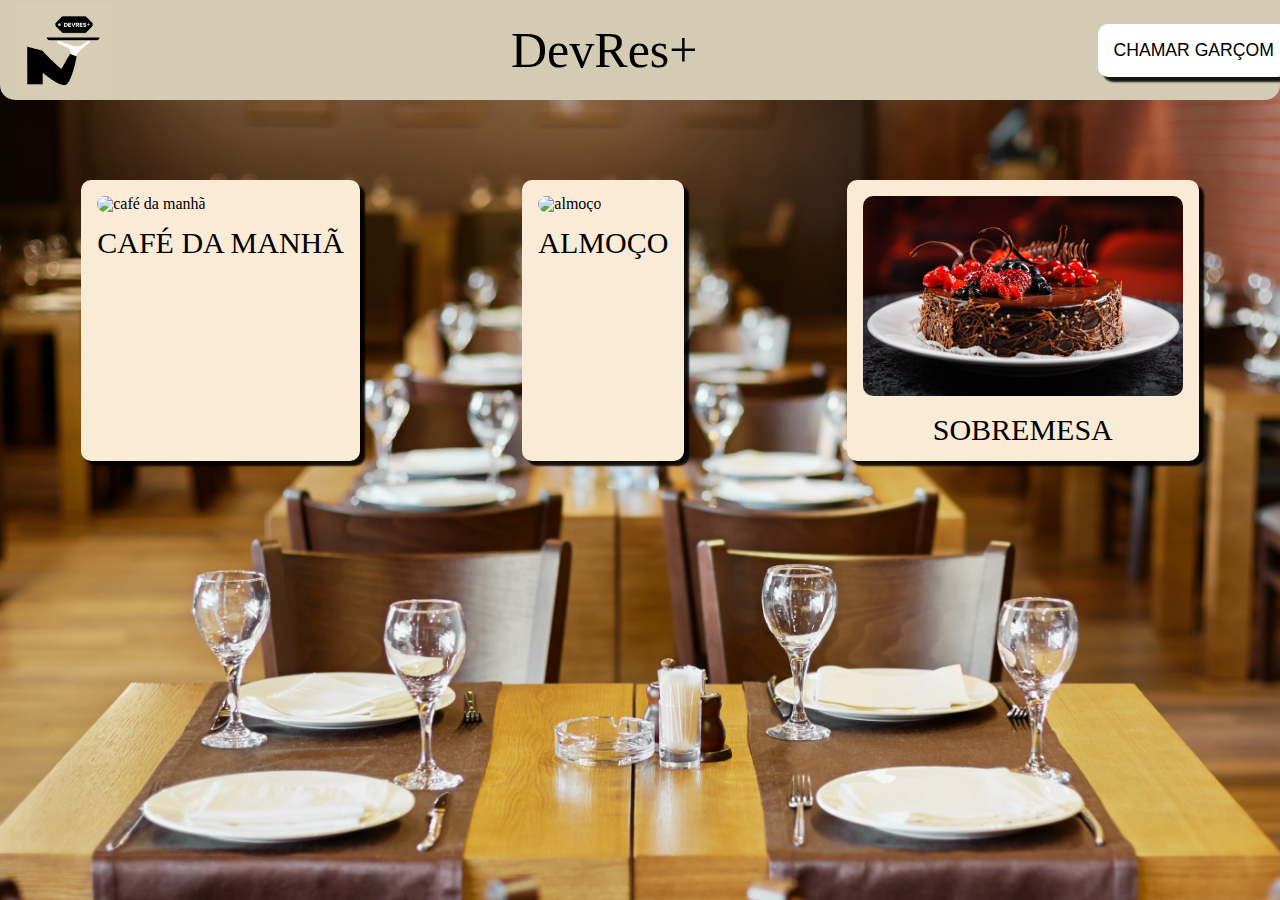
==== index.html @ 972ff322 "paginas de inicio e de escolha de refeições quase prontas" ====
<!DOCTYPE html>
<html lang="en">
<head>
    <meta charset="UTF-8">
    <meta name="viewport" content="width=device-width, initial-scale=1.0">
    <link rel="stylesheet" href="styles/main.css">
    <link rel="stylesheet" href="styles/reset.css">
    <title>Cardápio</title>
</head>
<body>
    <header class="cabecalho"> 
        <img class="Logo" src="img/devRes.jpg" alt="">
        <h1 class="titulo">DevRes+</h1>
        <button class="call">Chamar garçom</button>
    </header>
    <main>
        <section class="tipo">
            <ul class="tipo__cards">
                <li class="cards">
                    <a href="">
                        <img src="img/breakfast.jpg" alt="café da manhã">
                        <h3>café da manhã</h3>
                    </a>
                </li>
                <li class="cards">
                    <a href="">
                        <img src="img/dinner.jpg" alt="almoço">
                        <h3>almoço</h3>
                    </a>
                </li>
                <li class="cards">
                    <a href="">
                        <img src="img/cake.jpg" alt="Bolo">
                        <h3>sobremesa</h3>
                    </a>
                </li>
            </ul>
        </section>
    </main>
    <footer>

    </footer>
</body>
</html>
---- styles/main.css ----
@import url('https://fonts.googleapis.com/css2?family=Josefin+Sans:wght@400;700&display=swap');

html {
    background: url("../img/background.jpg");
    background-repeat: no-repeat;
    background-size: 100%;
}

.cabecalho {
    background-color: rgb(212,203,180);
    height: 100px;
    display: flex;
    align-items: center;
    gap: 400px;
    border-radius: 0 0 15px 15px;
}

header img {
    height: 95px;
    margin-left: 1rem;
}

.titulo {
    font-size: 50px;
}

.iniciar-container {
    margin-top: 15rem;
    height: 4rem;
    width: auto;
    justify-content: center;
    align-items: center;
    display: flex;
    transition: all 0.3s;
}

.iniciar-container:hover {
    transform: scale(1.15);
}

.iniciar-atendimento{
    box-shadow: 5px 5px 2px rgba(0, 0, 0, 0.9);
    background-color:  rgb(212,203,180);
    font-size: 2rem;
    text-transform: uppercase;
    padding: 1.5rem;
    text-decoration: none;
    color: black;
    border-radius: 10px;
}

.tipo {
    margin-top: 5rem;
}

.cards img {
    width: 320px;
    border-radius: 10px;
}

.cards h3 {
    font-size: 30px;
    text-align: center;
    margin-top: 1rem;
    text-transform: uppercase;
}

.cards a {
    text-decoration: none;
    color: black;
}

.cards {
    background-color: antiquewhite;
    padding: 1rem;
    border-radius: 10px;
    transition: all 0.3s;
    box-shadow: 5px 5px 2px rgba(0, 0, 0, 0.9);
}

.cards:hover {
    transform: scale(1.15);
}

.tipo__cards {
    display: flex;
    justify-content: space-around;
}

.call {
    text-align: center;
    font-size: 1.1rem;
    width: 190px;
    text-wrap: nowrap;
    border: none;
    border-radius: 10px;
    background-color: white;
    padding: 1rem;   
    transition: all 0.4s;
    text-transform: uppercase;
    box-shadow: 5px 5px 2px rgba(0, 0, 0, 0.9);
}

.call:hover {
    transform: scale(1.15);
}
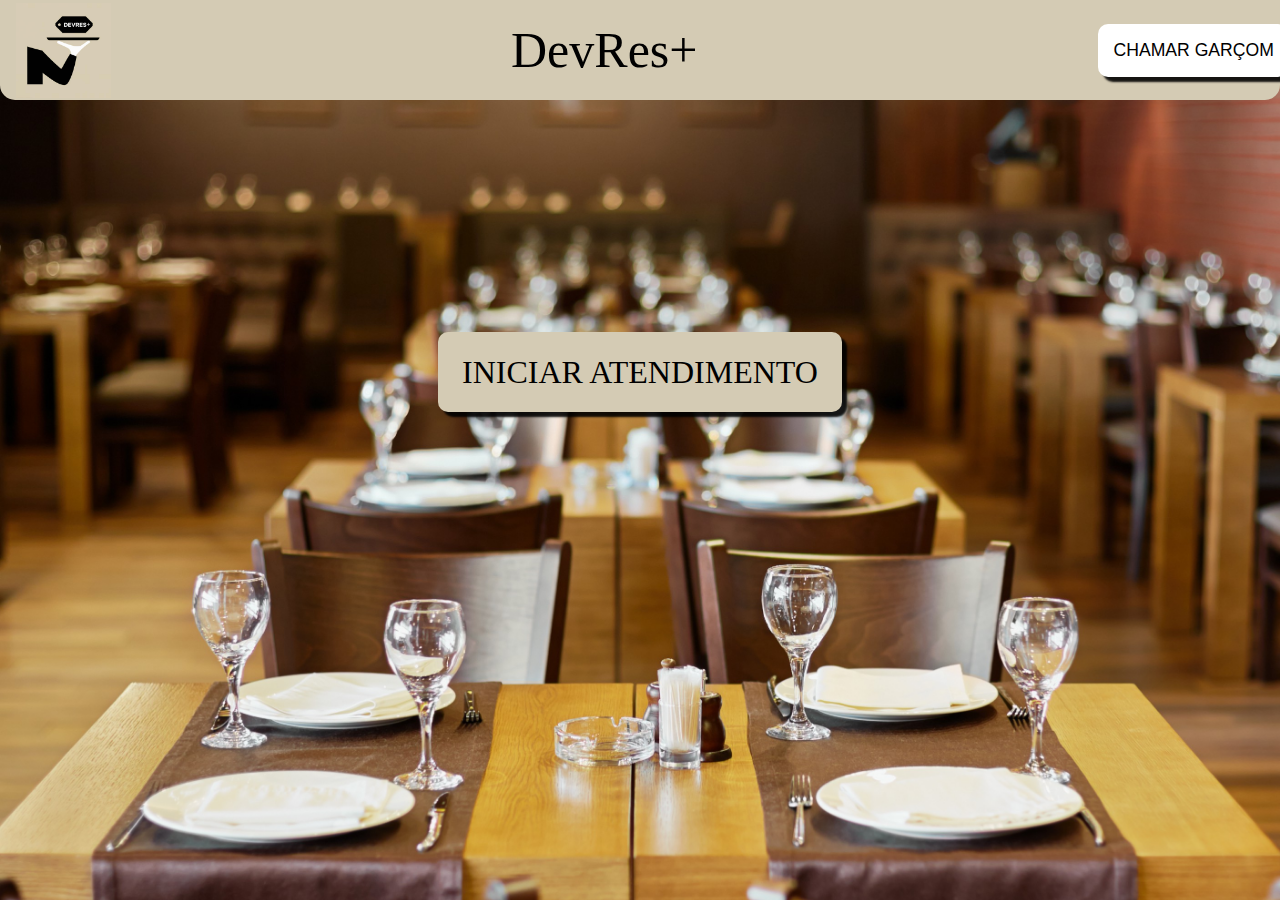
==== commit 48bd4895: "alteração novamente no link ancora" ====
--- a/index.html
+++ b/index.html
@@ -5,40 +5,17 @@
     <meta name="viewport" content="width=device-width, initial-scale=1.0">
     <link rel="stylesheet" href="styles/main.css">
     <link rel="stylesheet" href="styles/reset.css">
-    <title>Cardápio</title>
+    <title>Bem-vindo</title>
 </head>
 <body>
-    <header class="cabecalho"> 
-        <img class="Logo" src="img/devRes.jpg" alt="">
+    <header class="cabecalho">
+        <img class="Logo" src="img/devRes.jpg" alt="Logo devRes+">
         <h1 class="titulo">DevRes+</h1>
         <button class="call">Chamar garçom</button>
     </header>
-    <main>
-        <section class="tipo">
-            <ul class="tipo__cards">
-                <li class="cards">
-                    <a href="">
-                        <img src="img/breakfast.jpg" alt="café da manhã">
-                        <h3>café da manhã</h3>
-                    </a>
-                </li>
-                <li class="cards">
-                    <a href="">
-                        <img src="img/dinner.jpg" alt="almoço">
-                        <h3>almoço</h3>
-                    </a>
-                </li>
-                <li class="cards">
-                    <a href="">
-                        <img src="img/cake.jpg" alt="Bolo">
-                        <h3>sobremesa</h3>
-                    </a>
-                </li>
-            </ul>
-        </section>
-    </main>
-    <footer>
-
-    </footer>
+   <div class="iniciar-container">
+        <a class="iniciar-atendimento" href="telas/inicio.html">Iniciar atendimento</a>
+    </div>
+   
 </body>
 </html>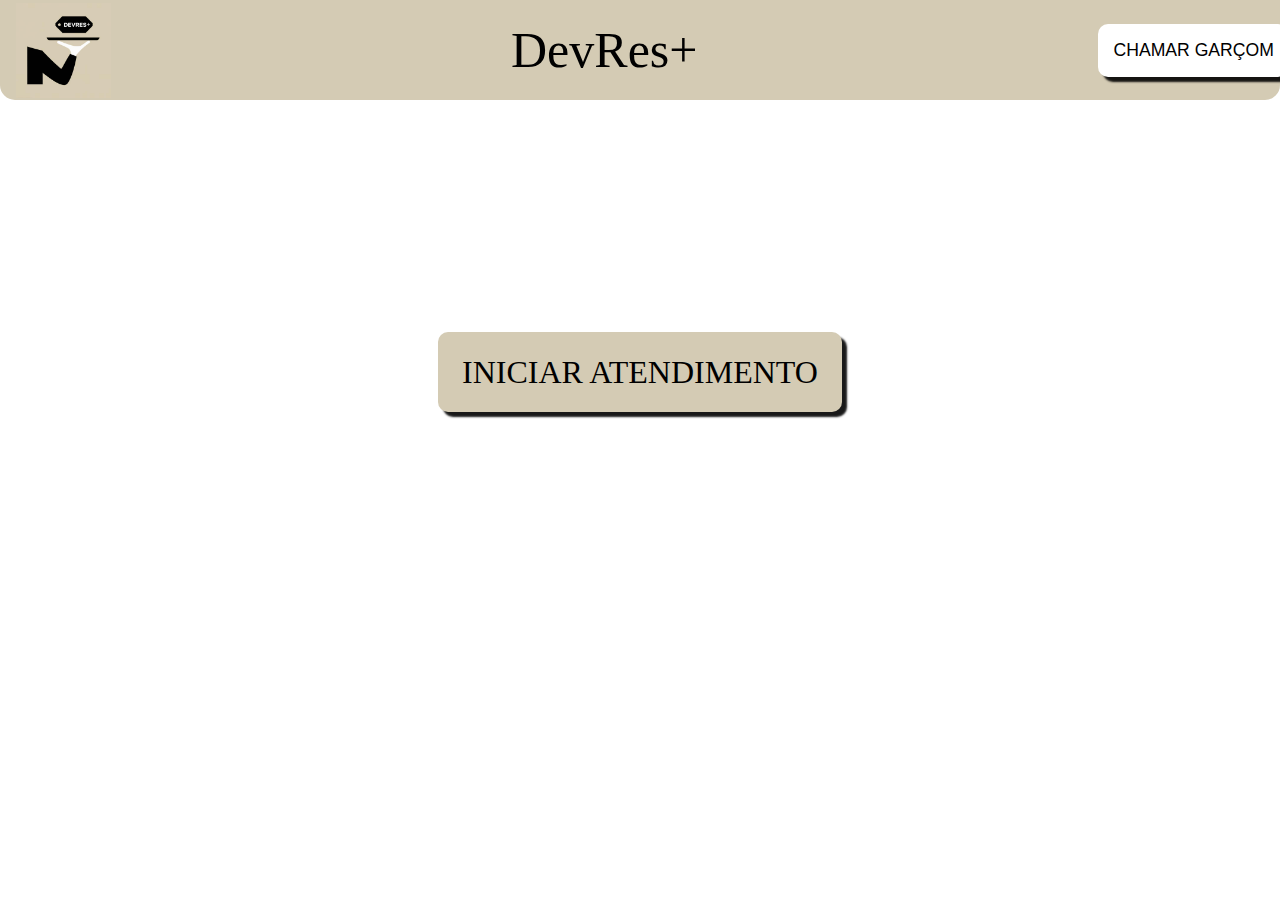
==== commit 3d8097c1: "deixando a aplicação mais leve tirando os arquivos de imagem e colocando no lugar das imagens baixad" ====
--- a/index.html
+++ b/index.html
@@ -9,7 +9,7 @@
 </head>
 <body>
     <header class="cabecalho">
-        <img class="Logo" src="img/devRes.jpg" alt="Logo devRes+">
+        <img class="Logo" src="img/devRes_1.jpg" alt="Logo devRes+">
         <h1 class="titulo">DevRes+</h1>
         <button class="call">Chamar garçom</button>
     </header>
--- a/styles/main.css
+++ b/styles/main.css
@@ -1,7 +1,7 @@
 @import url('https://fonts.googleapis.com/css2?family=Josefin+Sans:wght@400;700&display=swap');
 
 html {
-    background: url("../img/background.jpg");
+    background: url(https://images.alphacoders.com/438/438979.jpg);
     background-repeat: no-repeat;
     background-size: 100%;
 }
@@ -54,7 +54,7 @@
 }
 
 .cards img {
-    width: 320px;
+    width: 270px;
     border-radius: 10px;
 }
 
